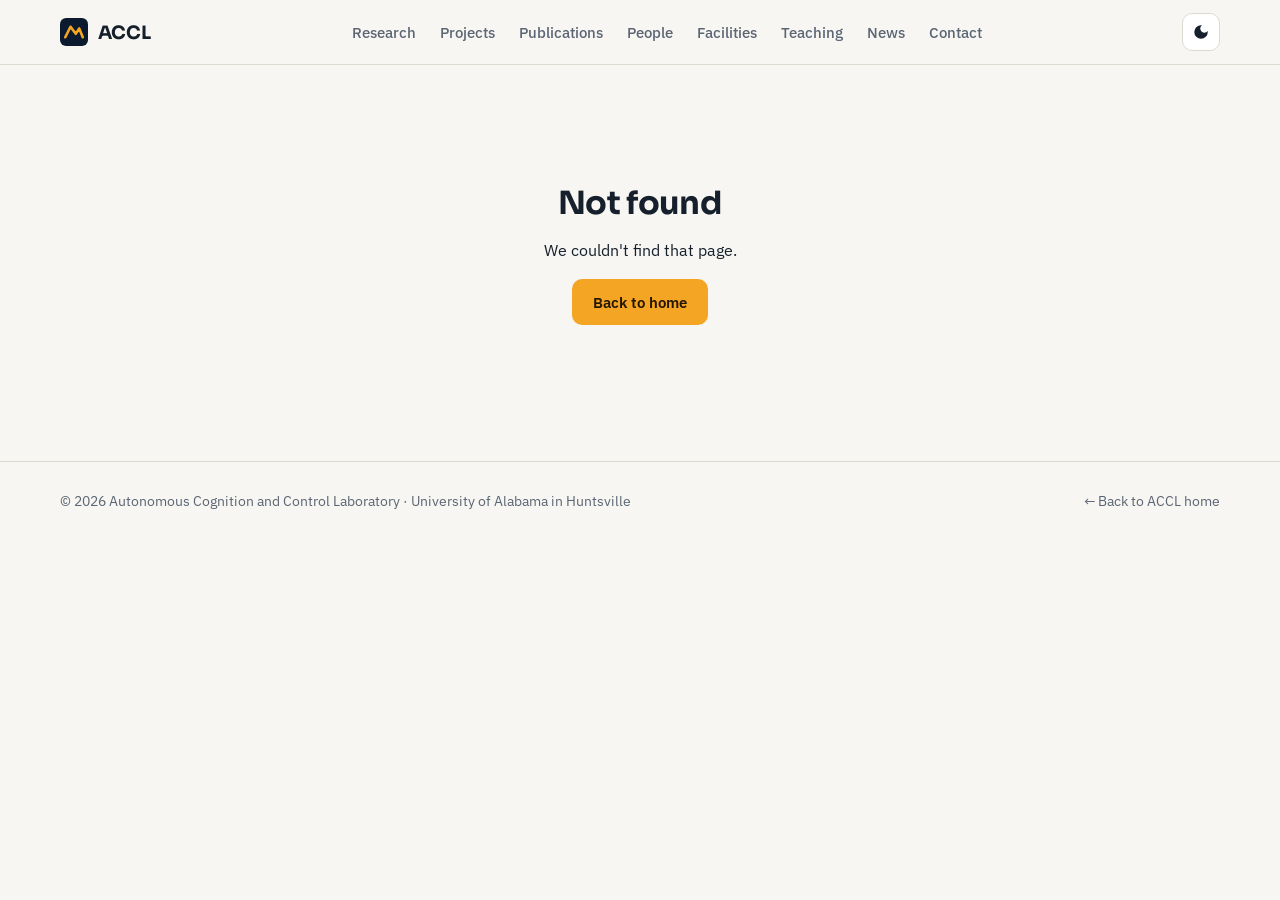
==== detail.html @ 90a5ded6 "Add files via upload" ====
<!doctype html>
<html lang="en">
<head>
  <meta charset="utf-8">
  <meta name="viewport" content="width=device-width, initial-scale=1">
  <title>ACCL</title>
  <meta name="description" content="Autonomous Cognition and Control Laboratory, University of Alabama in Huntsville.">
  <link rel="preconnect" href="https://fonts.googleapis.com">
  <link rel="preconnect" href="https://fonts.gstatic.com" crossorigin>
  <link href="https://fonts.googleapis.com/css2?family=Sora:wght@500;600;700&family=IBM+Plex+Sans:wght@400;500;600&family=IBM+Plex+Mono:wght@400;500&display=swap" rel="stylesheet">
  <link rel="stylesheet" href="css/style.css">
  <link rel="icon" href="data:image/svg+xml,%3Csvg xmlns='http://www.w3.org/2000/svg' viewBox='0 0 32 32'%3E%3Crect width='32' height='32' rx='7' fill='%230b1a2e'/%3E%3Cpath d='M6 22 L12 10 L18 18 L22 12 L26 22' stroke='%23f5a524' stroke-width='3' fill='none' stroke-linecap='round' stroke-linejoin='round'/%3E%3C/svg%3E">
</head>
<body>
  <header class="nav scrolled" id="nav">
    <div class="wrap nav-inner">
      <a href="index.html" class="brand" aria-label="ACCL home">
        <svg viewBox="0 0 32 32" width="28" height="28" aria-hidden="true"><rect width="32" height="32" rx="7" fill="currentColor" class="brand-bg"/><path d="M6 22 L12 10 L18 18 L22 12 L26 22" stroke="var(--signal)" stroke-width="3" fill="none" stroke-linecap="round" stroke-linejoin="round"/></svg>
        <span>ACCL</span>
      </a>
      <nav class="links" id="links" aria-label="Primary">
        <a href="index.html#research">Research</a>
        <a href="index.html#projects">Projects</a>
        <a href="index.html#publications">Publications</a>
        <a href="index.html#people">People</a>
        <a href="index.html#facilities">Facilities</a>
        <a href="index.html#teaching">Teaching</a>
        <a href="index.html#news">News</a>
        <a href="index.html#contact">Contact</a>
      </nav>
      <div class="nav-actions">
        <button class="icon-btn" id="theme-toggle" aria-label="Toggle dark mode">
          <svg viewBox="0 0 24 24" width="18" height="18"><path fill="currentColor" d="M12 3a9 9 0 1 0 9 9c0-.46-.04-.92-.1-1.36a5.39 5.39 0 0 1-4.4 2.26 5.4 5.4 0 0 1-3.14-9.8c-.44-.06-.9-.1-1.36-.1z"/></svg>
        </button>
        <button class="icon-btn menu-btn" id="menu-btn" aria-label="Open menu" aria-expanded="false">
          <svg viewBox="0 0 24 24" width="20" height="20"><path fill="currentColor" d="M3 6h18v2H3zm0 5h18v2H3zm0 5h18v2H3z"/></svg>
        </button>
      </div>
    </div>
  </header>

  <main id="detail"></main>

  <footer class="footer">
    <div class="wrap foot-inner">
      <span>© <span id="year"></span> Autonomous Cognition and Control Laboratory · University of Alabama in Huntsville</span>
      <a href="index.html">← Back to ACCL home</a>
    </div>
  </footer>

  <script src="js/detail.js"></script>
</body>
</html>
---- css/style.css ----
/* ===== Tokens ===== */
:root {
  --ink: #0b1a2e;
  --ink-2: #13263f;
  --bg: #f7f6f2;
  --bg-alt: #eeece5;
  --surface: #ffffff;
  --text: #16202c;
  --muted: #5b6573;
  --line: #dcd9d0;
  --brand: #0a5ea8;
  --brand-soft: #e3eef8;
  --signal: #f5a524;
  --ok: #1f8a5b;
  --radius: 14px;
  --shadow: 0 1px 2px rgba(11,26,46,.06), 0 8px 24px rgba(11,26,46,.06);
  --font-h: "Sora", system-ui, sans-serif;
  --font-b: "IBM Plex Sans", system-ui, sans-serif;
  --font-m: "IBM Plex Mono", ui-monospace, monospace;
  color-scheme: light;
}
@media (prefers-color-scheme: dark) {
  :root:not([data-theme="light"]) {
    --bg: #0c1522; --bg-alt: #101c2c; --surface: #142236; --text: #e7ecf2;
    --muted: #9aa7b8; --line: #23344b; --brand: #5eaaf0; --brand-soft: #16304d;
    --shadow: 0 1px 2px rgba(0,0,0,.3), 0 8px 24px rgba(0,0,0,.25);
    color-scheme: dark;
  }
}
:root[data-theme="dark"] {
  --bg: #0c1522; --bg-alt: #101c2c; --surface: #142236; --text: #e7ecf2;
  --muted: #9aa7b8; --line: #23344b; --brand: #5eaaf0; --brand-soft: #16304d;
  --shadow: 0 1px 2px rgba(0,0,0,.3), 0 8px 24px rgba(0,0,0,.25);
  color-scheme: dark;
}

/* ===== Base ===== */
*, *::before, *::after { box-sizing: border-box; }
html { scroll-behavior: smooth; scroll-padding-top: 72px; }
body { margin: 0; background: var(--bg); color: var(--text); font: 16px/1.6 var(--font-b); -webkit-font-smoothing: antialiased; }
h1, h2, h3 { font-family: var(--font-h); line-height: 1.15; letter-spacing: -.02em; margin: 0 0 .5em; }
h2 { font-size: clamp(1.8rem, 3.6vw, 2.6rem); }
h3 { font-size: 1.15rem; }
a { color: var(--brand); }
.mono { font-family: var(--font-m); }
.wrap { width: min(1160px, 100% - 32px); margin-inline: auto; }
.skip { position: absolute; left: -999px; }
.skip:focus { left: 16px; top: 16px; z-index: 100; background: var(--surface); padding: 8px 12px; }
:focus-visible { outline: 2px solid var(--signal); outline-offset: 2px; }

/* ===== Announcement ===== */
.announce { background: var(--signal); color: #241600; font-size: .9rem; padding: 8px 16px; display: flex; gap: 10px; align-items: center; justify-content: center; flex-wrap: wrap; text-align: center; }
.announce a { color: inherit; font-weight: 600; }
.pulse-dot { width: 8px; height: 8px; border-radius: 50%; background: #241600; animation: pulse 1.6s infinite; }
@keyframes pulse { 0%,100% { opacity: 1; transform: scale(1);} 50% { opacity: .35; transform: scale(1.5);} }

/* ===== Nav ===== */
.nav { position: sticky; top: 0; z-index: 50; background: color-mix(in srgb, var(--bg) 82%, transparent); backdrop-filter: blur(12px); border-bottom: 1px solid transparent; transition: border-color .2s; }
.nav.scrolled { border-bottom-color: var(--line); }
.nav-inner { display: flex; align-items: center; justify-content: space-between; height: 64px; }
.brand { display: flex; align-items: center; gap: 10px; text-decoration: none; color: var(--ink); font: 700 1.15rem var(--font-h); }
:root[data-theme="dark"] .brand, :root:not([data-theme="light"]) .brand { color: var(--text); }
.brand-bg { color: var(--ink); }
.links { display: flex; gap: 4px; }
.links a { color: var(--muted); text-decoration: none; padding: 8px 12px; border-radius: 8px; font-weight: 500; font-size: .95rem; transition: color .15s, background .15s; }
.links a:hover { color: var(--text); background: var(--bg-alt); }
.links a.active { color: var(--brand); background: var(--brand-soft); }
.nav-actions { display: flex; gap: 6px; }
.icon-btn { display: grid; place-items: center; width: 38px; height: 38px; border-radius: 10px; border: 1px solid var(--line); background: var(--surface); color: var(--text); cursor: pointer; }
.menu-btn { display: none; }
@media (max-width: 860px) {
  .menu-btn { display: grid; }
  .links { position: absolute; top: 64px; left: 0; right: 0; flex-direction: column; background: var(--surface); border-bottom: 1px solid var(--line); padding: 8px 16px 16px; display: none; }
  .links.open { display: flex; }
}

/* ===== Hero ===== */
.hero { position: relative; background: var(--ink); color: #e9eef5; overflow: hidden; padding: clamp(64px, 12vw, 128px) 0 56px; }
#net { position: absolute; inset: 0; width: 100%; height: 100%; opacity: .9; }
.hero::after { content: ""; position: absolute; inset: 0; background: radial-gradient(ellipse at 20% 40%, rgba(11,26,46,.85), rgba(11,26,46,.35) 60%, rgba(11,26,46,.1)); pointer-events: none; }
.hero-inner { position: relative; z-index: 1; }
.eyebrow { color: var(--signal); font-size: .85rem; letter-spacing: .06em; text-transform: uppercase; margin: 0 0 18px; }
.hero h1 { font-size: clamp(2.3rem, 6.4vw, 4.6rem); max-width: 14ch; color: #fff; }
.lede { font-size: clamp(1.05rem, 1.8vw, 1.25rem); max-width: 56ch; color: #b9c6d6; margin: 0 0 32px; }
.hero-cta { display: flex; gap: 12px; flex-wrap: wrap; }
.btn { display: inline-flex; align-items: center; gap: 8px; padding: 12px 20px; border-radius: 10px; font-weight: 600; text-decoration: none; border: 1px solid transparent; cursor: pointer; font: 600 .95rem var(--font-b); transition: transform .15s, background .15s; }
.btn:hover { transform: translateY(-1px); }
.btn.primary { background: var(--signal); color: #241600; }
.btn.ghost { border-color: currentColor; color: inherit; background: transparent; }
.hero .btn.ghost { color: #e9eef5; border-color: rgba(233,238,245,.35); }
.stats { display: grid; grid-template-columns: repeat(4, minmax(0,1fr)); gap: 16px; margin: 56px 0 0; max-width: 760px; }
.stats div { border-left: 2px solid var(--signal); padding-left: 14px; }
.stats dt { font: 700 clamp(1.6rem, 3.5vw, 2.3rem) var(--font-h); color: #fff; }
.stats dd { margin: 0; color: #9fb0c4; font-size: .85rem; }
@media (max-width: 600px) { .stats { grid-template-columns: repeat(2, 1fr); } }

/* ===== Sections ===== */
.section { padding: clamp(64px, 9vw, 112px) 0; }
.section.alt { background: var(--bg-alt); }
.section.dark { background: var(--ink); color: #e9eef5; }
.section.dark h2 { color: #fff; }
.kicker { color: var(--brand); font-size: .8rem; letter-spacing: .08em; text-transform: uppercase; margin: 0 0 12px; }
.section.dark .kicker { color: var(--signal); }
.section-sub { color: var(--muted); max-width: 60ch; margin: -4px 0 32px; }
.section.dark .section-sub { color: #9fb0c4; }
.body-lg { font-size: 1.12rem; color: var(--muted); max-width: 62ch; }
.sub-h { margin-top: 56px; }
.reveal { opacity: 0; transform: translateY(16px); transition: opacity .6s ease, transform .6s ease; }
.reveal.in { opacity: 1; transform: none; }
@media (prefers-reduced-motion: reduce) { .reveal { opacity: 1; transform: none; transition: none; } html { scroll-behavior: auto; } }

/* About */
.about-grid { display: grid; grid-template-columns: 1.6fr 1fr; gap: 48px; align-items: start; }
@media (max-width: 860px) { .about-grid { grid-template-columns: 1fr; } }
.themes { display: grid; gap: 16px; margin-top: 28px; }
.theme { background: var(--surface); border: 1px solid var(--line); border-radius: var(--radius); padding: 20px 22px; }
.theme h3 { margin-bottom: 6px; }
.theme p { margin: 0; color: var(--muted); }
.pi-card { background: var(--surface); border: 1px solid var(--line); border-radius: var(--radius); padding: 24px; box-shadow: var(--shadow); position: sticky; top: 88px; }
.avatar { width: 88px; height: 88px; border-radius: 50%; display: grid; place-items: center; font: 700 1.6rem var(--font-h); color: #fff; background: linear-gradient(135deg, var(--brand), var(--ink)); object-fit: cover; flex-shrink: 0; }
.pi-card .avatar { width: 96px; height: 96px; margin-bottom: 16px; }
.pi-card h3 { font-size: 1.3rem; margin-bottom: 2px; }
.pi-card .role { color: var(--muted); margin: 0 0 16px; font-size: .95rem; }
.pi-card ul { list-style: none; padding: 0; margin: 0 0 16px; font-size: .92rem; }
.pi-card li { padding: 6px 0; border-top: 1px solid var(--line); display: flex; gap: 10px; }
.pi-card li span:first-child { color: var(--muted); width: 56px; flex-shrink: 0; font-family: var(--font-m); font-size: .8rem; padding-top: 2px; }
.pill-links { display: flex; flex-wrap: wrap; gap: 8px; }
.pill-links a { font-size: .85rem; padding: 6px 12px; border-radius: 999px; background: var(--brand-soft); text-decoration: none; font-weight: 500; }

/* Research */
.area-tabs { display: flex; gap: 10px; flex-wrap: wrap; margin-bottom: 20px; }
.area-tab { display: flex; align-items: center; gap: 10px; padding: 12px 18px; border-radius: 12px; border: 1px solid var(--line); background: var(--surface); color: var(--text); cursor: pointer; font: 600 1rem var(--font-h); transition: border-color .15s, background .15s; }
.area-tab[aria-selected="true"] { border-color: var(--brand); background: var(--brand-soft); color: var(--brand); }
.area-tab svg { width: 22px; height: 22px; }
.area-panel { display: grid; grid-template-columns: 1fr 1.2fr; gap: 24px; background: var(--surface); border: 1px solid var(--line); border-radius: var(--radius); padding: 28px; min-height: 260px; }
@media (max-width: 860px) { .area-panel { grid-template-columns: 1fr; } }
.focus-list { list-style: none; padding: 0; margin: 0; counter-reset: f; }
.focus-list li { counter-increment: f; padding: 14px 0 14px 44px; border-bottom: 1px solid var(--line); position: relative; font-weight: 500; }
.focus-list li::before { content: counter(f, decimal-leading-zero); position: absolute; left: 0; top: 14px; font: 500 .8rem var(--font-m); color: var(--signal); background: var(--ink); padding: 2px 6px; border-radius: 5px; }
.related h4 { font: 500 .8rem var(--font-m); text-transform: uppercase; letter-spacing: .06em; color: var(--muted); margin: 0 0 10px; }
.related ul { list-style: none; padding: 0; margin: 0; display: grid; gap: 10px; }
.related li { font-size: .92rem; padding: 10px 12px; background: var(--bg-alt); border-radius: 10px; }
.related li small { display: block; color: var(--muted); }
.apps { display: grid; grid-template-columns: repeat(2, 1fr); gap: 16px; }
@media (max-width: 700px) { .apps { grid-template-columns: 1fr; } }
.app { background: var(--surface); border: 1px solid var(--line); border-radius: var(--radius); padding: 22px; border-top: 3px solid var(--signal); }
.app p { margin: 0; color: var(--muted); }

/* Publications */
.pub-head { display: flex; justify-content: space-between; align-items: baseline; gap: 16px; flex-wrap: wrap; }
.text-link { font-weight: 500; text-decoration: none; }
.pub-chart { display: flex; align-items: flex-end; gap: 4px; height: 110px; margin: 12px 0 28px; padding-bottom: 22px; position: relative; }
.bar { flex: 1; background: var(--brand-soft); border-radius: 4px 4px 0 0; position: relative; cursor: pointer; border: none; padding: 0; transition: background .15s; min-width: 0; }
.bar:hover, .bar.on { background: var(--brand); }
.bar span { position: absolute; bottom: -20px; left: 50%; transform: translateX(-50%); font: .65rem var(--font-m); color: var(--muted); white-space: nowrap; }
.bar .n { bottom: auto; top: -16px; opacity: 0; transition: opacity .15s; color: var(--text); }
.bar:hover .n, .bar.on .n { opacity: 1; }
@media (max-width: 600px) { .bar span:not(.n) { display: none; } .bar:nth-child(3n+1) span:not(.n) { display: block; } }
.pub-controls { display: flex; gap: 12px; flex-wrap: wrap; align-items: center; margin-bottom: 12px; }
.search { flex: 1 1 260px; display: flex; align-items: center; gap: 8px; background: var(--surface); border: 1px solid var(--line); border-radius: 10px; padding: 0 12px; color: var(--muted); }
.search input { border: 0; background: transparent; color: var(--text); font: inherit; padding: 11px 0; width: 100%; outline: none; }
select { font: inherit; padding: 10px 12px; border-radius: 10px; border: 1px solid var(--line); background: var(--surface); color: var(--text); }
.chips { display: flex; gap: 6px; flex-wrap: wrap; }
.chip { font: 500 .85rem var(--font-b); padding: 7px 12px; border-radius: 999px; border: 1px solid var(--line); background: var(--surface); color: var(--muted); cursor: pointer; }
.chip[aria-pressed="true"] { background: var(--ink); color: #fff; border-color: var(--ink); }
:root[data-theme="dark"] .chip[aria-pressed="true"] { background: var(--brand); border-color: var(--brand); color: #06121f; }
@media (prefers-color-scheme: dark) { :root:not([data-theme="light"]) .chip[aria-pressed="true"] { background: var(--brand); border-color: var(--brand); color: #06121f; } }
.chip .c { opacity: .6; margin-left: 4px; font-family: var(--font-m); font-size: .75rem; }
.result-count { color: var(--muted); font-size: .8rem; margin: 8px 0 16px; }
.pub-list { list-style: none; padding: 0; margin: 0; display: grid; gap: 10px; }
.pub { display: grid; grid-template-columns: 62px 1fr auto; gap: 16px; align-items: start; background: var(--surface); border: 1px solid var(--line); border-radius: 12px; padding: 16px 18px; animation: fadeIn .3s ease; }
@keyframes fadeIn { from { opacity: 0; transform: translateY(4px);} to { opacity: 1; transform: none; } }
.pub .yr { font: 600 .95rem var(--font-m); color: var(--brand); }
.pub .t { font-weight: 600; margin: 0 0 4px; }
.pub .a { color: var(--muted); font-size: .9rem; margin: 0; }
.pub .a b { color: var(--text); font-weight: 600; }
.pub .v { font-size: .9rem; margin: 2px 0 0; font-style: italic; }
.pub .tags { display: flex; gap: 6px; margin-top: 8px; flex-wrap: wrap; }
.tag { font: 500 .7rem var(--font-m); text-transform: uppercase; letter-spacing: .04em; padding: 3px 8px; border-radius: 5px; background: var(--bg-alt); color: var(--muted); }
.tag.status { background: #fff3dc; color: #8a5a00; }
@media (prefers-color-scheme: dark) { :root:not([data-theme="light"]) .tag.status { background: #3a2c0d; color: var(--signal); } }
:root[data-theme="dark"] .tag.status { background: #3a2c0d; color: var(--signal); }
.pub .go { align-self: center; width: 36px; height: 36px; display: grid; place-items: center; border-radius: 9px; border: 1px solid var(--line); text-decoration: none; }
.pub .go:hover { background: var(--brand-soft); }
@media (max-width: 600px) { .pub { grid-template-columns: 1fr auto; } .pub .yr { grid-column: 1 / -1; } }
mark { background: color-mix(in srgb, var(--signal) 40%, transparent); color: inherit; border-radius: 3px; padding: 0 2px; }
.more { margin: 20px auto 0; display: flex; }
.empty { text-align: center; color: var(--muted); padding: 40px; }

/* People */
.seg { display: inline-flex; background: var(--surface); border: 1px solid var(--line); border-radius: 12px; padding: 4px; margin-bottom: 28px; }
.seg button { border: 0; background: transparent; padding: 9px 16px; border-radius: 9px; font: 600 .92rem var(--font-b); color: var(--muted); cursor: pointer; }
.seg button[aria-selected="true"] { background: var(--ink); color: #fff; }
:root[data-theme="dark"] .seg button[aria-selected="true"] { background: var(--brand); color: #06121f; }
@media (prefers-color-scheme: dark) { :root:not([data-theme="light"]) .seg button[aria-selected="true"] { background: var(--brand); color: #06121f; } }
.people-grid { display: grid; grid-template-columns: repeat(auto-fill, minmax(260px, 1fr)); gap: 16px; }
.person { background: var(--surface); border: 1px solid var(--line); border-radius: var(--radius); padding: 22px; display: flex; flex-direction: column; gap: 4px; transition: transform .2s, box-shadow .2s; animation: fadeIn .35s ease; }
.person:hover { transform: translateY(-3px); box-shadow: var(--shadow); }
.person .avatar { width: 64px; height: 64px; font-size: 1.2rem; margin-bottom: 10px; }
.person h3 { margin: 0; font-size: 1.05rem; }
.person .lvl { color: var(--brand); font-weight: 600; font-size: .9rem; }
.person .prog { color: var(--muted); font-size: .85rem; }
.person .topic { font-size: .9rem; margin-top: 8px; padding-top: 10px; border-top: 1px solid var(--line); }
.person .when { font: .75rem var(--font-m); color: var(--muted); margin-top: auto; padding-top: 10px; }
.person .now { font-size: .85rem; background: var(--brand-soft); padding: 6px 10px; border-radius: 8px; margin-top: 8px; }

/* News */
.news-grid { display: grid; grid-template-columns: 1.7fr 1fr; gap: 48px; }
@media (max-width: 860px) { .news-grid { grid-template-columns: 1fr; } }
#news-tags { margin-bottom: 28px; }
.timeline { list-style: none; padding: 0; margin: 0; position: relative; }
.timeline::before { content: ""; position: absolute; left: 7px; top: 6px; bottom: 6px; width: 2px; background: var(--line); }
.timeline li { position: relative; padding: 0 0 22px 36px; animation: fadeIn .3s ease; }
.timeline li::before { content: ""; position: absolute; left: 0; top: 5px; width: 16px; height: 16px; border-radius: 50%; background: var(--bg); border: 3px solid var(--brand); }
.timeline li[data-tag="Funding"]::before { border-color: var(--ok); }
.timeline li[data-tag="Paper"]::before { border-color: var(--signal); }
.timeline .d { font: 500 .8rem var(--font-m); color: var(--muted); display: flex; gap: 10px; align-items: center; }
.timeline p { margin: 4px 0 0; }
.media { background: var(--surface); border: 1px solid var(--line); border-radius: var(--radius); padding: 24px; align-self: start; position: sticky; top: 88px; }
.media ul { list-style: none; padding: 0; margin: 0; }
.media li { border-top: 1px solid var(--line); }
.media a { display: block; padding: 12px 0; text-decoration: none; color: var(--text); font-size: .93rem; }
.media a:hover { color: var(--brand); }

/* Join */
.positions { display: grid; grid-template-columns: repeat(2, 1fr); gap: 20px; }
@media (max-width: 760px) { .positions { grid-template-columns: 1fr; } }
.position { background: var(--ink-2); border: 1px solid #23395a; border-radius: var(--radius); padding: 26px; }
.position h3 { color: #fff; font-size: 1.3rem; }
.position p { color: #b9c6d6; }
.position ul { padding-left: 18px; margin: 0; color: #d6dfea; }
.position li { margin: 6px 0; }
.position li::marker { color: var(--signal); }
.apply { margin-top: 28px; font-size: 1.05rem; }
.apply a { color: var(--signal); font-weight: 600; }

/* Contact */
.contact-grid { display: grid; grid-template-columns: 1fr 1fr; gap: 32px; align-items: stretch; }
@media (max-width: 760px) { .contact-grid { grid-template-columns: 1fr; } }
.contact-card { background: var(--surface); border: 1px solid var(--line); border-radius: var(--radius); padding: 28px; }
.contact-card dl { display: grid; grid-template-columns: 80px 1fr; gap: 12px; margin: 20px 0 0; }
.contact-card dt { font: 500 .8rem var(--font-m); color: var(--muted); text-transform: uppercase; padding-top: 3px; }
.contact-card dd { margin: 0; }
.map { border-radius: var(--radius); overflow: hidden; border: 1px solid var(--line); min-height: 300px; }
.map iframe { width: 100%; height: 100%; min-height: 300px; border: 0; display: block; }
.copy { margin-left: 6px; font: .75rem var(--font-m); border: 1px solid var(--line); background: transparent; color: var(--muted); border-radius: 6px; padding: 2px 8px; cursor: pointer; }

/* Footer */
.footer { border-top: 1px solid var(--line); padding: 28px 0; font-size: .88rem; color: var(--muted); }
.foot-inner { display: flex; justify-content: space-between; gap: 16px; flex-wrap: wrap; }
.footer a { color: var(--muted); text-decoration: none; }

/* ===== v2: nav width ===== */
@media (max-width: 1060px) {
  .menu-btn { display: grid; }
  .links { position: absolute; top: 64px; left: 0; right: 0; flex-direction: column; background: var(--surface); border-bottom: 1px solid var(--line); padding: 8px 16px 16px; display: none; }
  .links.open { display: flex; }
}
.links a { padding: 8px 10px; }

/* Shared */
.seg .c { opacity: .6; font-family: var(--font-m); font-size: .75rem; margin-left: 2px; }
.tag.rich { background: var(--brand-soft); color: var(--brand); }
.pub-title { color: inherit; text-decoration: none; }
.pub-title:hover { color: var(--brand); text-decoration: underline; }

/* Projects */
.proj-controls { display: flex; gap: 16px; flex-wrap: wrap; align-items: center; margin-bottom: 24px; }
.proj-controls .seg { margin: 0; }
.proj-grid { display: grid; grid-template-columns: repeat(auto-fill, minmax(330px, 1fr)); gap: 18px; }
@media (max-width: 420px) { .proj-grid { grid-template-columns: 1fr; } }
.proj { display: flex; flex-direction: column; background: var(--surface); border: 1px solid var(--line); border-radius: var(--radius); overflow: hidden; text-decoration: none; color: inherit; transition: transform .2s, box-shadow .2s, border-color .2s; animation: fadeIn .3s ease; }
.proj:hover { transform: translateY(-3px); box-shadow: var(--shadow); border-color: var(--brand); }
.proj-img { width: 100%; aspect-ratio: 16 / 7; object-fit: cover; display: block; }
.proj-img.ph { display: grid; place-items: center; background: linear-gradient(135deg, var(--ink), #1c3a63); color: var(--signal); }
.proj-img.ph[data-area="energy"] { background: linear-gradient(135deg, #0f2a22, #1f5a45); }
.proj-img.ph[data-area="ai"] { background: linear-gradient(135deg, #1d1638, #3b2d6e); }
.proj-img.ph[data-area="education"], .proj-img.ph[data-area="sensing"] { background: linear-gradient(135deg, #2b1a0c, #6a3d14); }
.proj-img.ph svg { width: 44px; height: 44px; opacity: .9; }
.proj-body { padding: 18px 20px 20px; display: flex; flex-direction: column; gap: 6px; flex: 1; }
.proj-meta { font: 500 .75rem var(--font-m); color: var(--muted); text-transform: uppercase; letter-spacing: .04em; display: flex; align-items: center; gap: 8px; }
.dot { width: 8px; height: 8px; border-radius: 50%; background: var(--muted); }
.dot.current { background: var(--ok); box-shadow: 0 0 0 3px color-mix(in srgb, var(--ok) 25%, transparent); }
.proj h3 { font-size: 1.05rem; margin: 2px 0 0; }
.proj .sponsor { margin: 0; color: var(--brand); font-weight: 500; font-size: .88rem; }
.proj .sum { margin: 4px 0 0; color: var(--muted); font-size: .9rem; display: -webkit-box; -webkit-line-clamp: 3; -webkit-box-orient: vertical; overflow: hidden; }
.more-link { margin-top: auto; padding-top: 10px; font-weight: 600; font-size: .9rem; color: var(--brand); }

/* Facilities */
.fac-grid { display: grid; grid-template-columns: repeat(2, 1fr); gap: 20px; align-items: start; }
@media (max-width: 860px) { .fac-grid { grid-template-columns: 1fr; } }
.fac { background: var(--surface); border: 1px solid var(--line); border-radius: var(--radius); padding: 24px; overflow: hidden; }
.fac-img { width: calc(100% + 48px); margin: -24px -24px 20px; aspect-ratio: 16/8; object-fit: cover; display: block; }
.fac h3 { font-size: 1.25rem; margin: 0; }
.fac-loc { color: var(--muted); font-size: .8rem; margin: 4px 0 0; }
.fac-sum { color: var(--muted); margin: 12px 0 16px; }
.equip { border-top: 1px solid var(--line); margin-bottom: 16px; }
.equip details { border-bottom: 1px solid var(--line); }
.equip summary { cursor: pointer; padding: 12px 0; font-weight: 600; font-size: .95rem; list-style: none; display: flex; align-items: center; gap: 8px; }
.equip summary::-webkit-details-marker { display: none; }
.equip summary::before { content: "+"; font: 500 1rem var(--font-m); color: var(--signal); width: 14px; }
.equip details[open] summary::before { content: "−"; }
.equip ul { margin: 0 0 12px 22px; padding: 0; color: var(--muted); font-size: .9rem; }
.equip li { margin: 3px 0; }

/* Teaching */
.teach-grid { display: grid; grid-template-columns: 1.7fr 1fr; gap: 48px; }
@media (max-width: 860px) { .teach-grid { grid-template-columns: 1fr; } }
.course-list { display: grid; gap: 10px; }
.course { display: grid; grid-template-columns: 130px 1fr; gap: 16px; background: var(--surface); border: 1px solid var(--line); border-radius: 12px; padding: 16px 18px; animation: fadeIn .3s ease; }
@media (max-width: 520px) { .course { grid-template-columns: 1fr; gap: 4px; } }
.course .code { color: var(--brand); font-weight: 500; font-size: .9rem; padding-top: 2px; }
.course h3 { font-size: 1rem; margin: 0; }
.course p { margin: 4px 0 0; color: var(--muted); font-size: .9rem; }
.course .tags { display: flex; gap: 6px; flex-wrap: wrap; margin-top: 8px; }
.side-stack { display: grid; gap: 20px; align-self: start; }
.side-stack .media { position: static; }
.side-item { border-top: 1px solid var(--line); padding: 12px 0; }
.side-item strong { font-size: .95rem; }
.side-item strong a { color: var(--text); text-decoration: none; }
.side-item p { margin: 4px 0 0; color: var(--muted); font-size: .88rem; }

/* ===== Detail page ===== */
.crumbs { font: .85rem var(--font-m); color: var(--muted); margin-bottom: 18px; }
.crumbs a { color: var(--muted); }
.d-hero { background: var(--ink); color: #e9eef5; padding: 56px 0 44px; }
.d-hero h1 { color: #fff; font-size: clamp(1.7rem, 4vw, 2.7rem); max-width: 30ch; }
.d-hero .crumbs, .d-hero .crumbs a { color: #9fb0c4; }
.d-meta { display: flex; gap: 10px 22px; flex-wrap: wrap; color: #b9c6d6; font-size: .95rem; margin-top: 8px; }
.d-meta b { color: #fff; font-weight: 600; }
.d-authors { color: #d6dfea; font-size: 1.02rem; margin: 6px 0 0; }
.d-authors b { color: var(--signal); }
.d-actions { display: flex; gap: 10px; flex-wrap: wrap; margin-top: 22px; }
.d-hero .btn.ghost { color: #e9eef5; border-color: rgba(233,238,245,.35); }
.d-body { display: grid; grid-template-columns: minmax(0, 1fr) 300px; gap: 48px; padding: 48px 0 80px; }
@media (max-width: 900px) { .d-body { grid-template-columns: 1fr; } }
.d-sec { margin-bottom: 44px; }
.d-sec h2 { font-size: 1.4rem; display: flex; align-items: center; gap: 10px; }
.d-sec h2::before { content: ""; width: 4px; height: 1.1em; background: var(--signal); border-radius: 2px; }
.prose { font-size: 1.05rem; max-width: 72ch; }
.prose p { margin: 0 0 1em; }
.d-list { padding-left: 20px; }
.d-list li { margin: 6px 0; }
.d-list li::marker { color: var(--signal); }
.figs { display: grid; grid-template-columns: repeat(auto-fill, minmax(260px, 1fr)); gap: 16px; }
.figs.one { grid-template-columns: 1fr; }
.fig { margin: 0; background: var(--surface); border: 1px solid var(--line); border-radius: 12px; overflow: hidden; }
.fig img { width: 100%; display: block; cursor: zoom-in; background: #fff; }
.fig figcaption { padding: 10px 14px; font-size: .88rem; color: var(--muted); }
.video { position: relative; aspect-ratio: 16/9; border-radius: 12px; overflow: hidden; background: #000; margin-bottom: 14px; }
.video iframe, .video video { position: absolute; inset: 0; width: 100%; height: 100%; border: 0; }
.d-side { display: grid; gap: 18px; align-self: start; position: sticky; top: 88px; }
.d-card { background: var(--surface); border: 1px solid var(--line); border-radius: var(--radius); padding: 20px; }
.d-card h3 { font: 500 .78rem var(--font-m); text-transform: uppercase; letter-spacing: .06em; color: var(--muted); margin-bottom: 10px; }
.d-card dl { margin: 0; display: grid; gap: 10px; }
.d-card dt { font: .72rem var(--font-m); color: var(--muted); text-transform: uppercase; }
.d-card dd { margin: 2px 0 0; font-size: .92rem; }
.d-card ul { list-style: none; margin: 0; padding: 0; }
.d-card li { padding: 8px 0; border-top: 1px solid var(--line); font-size: .9rem; }
.d-card li:first-child { border-top: 0; padding-top: 0; }
.d-card li small { display: block; color: var(--muted); }
pre.bib { background: var(--bg-alt); border: 1px solid var(--line); border-radius: 10px; padding: 14px; font: .8rem/1.5 var(--font-m); white-space: pre-wrap; word-break: break-word; margin: 0; }
.lightbox { position: fixed; inset: 0; background: rgba(5,10,18,.92); display: grid; place-items: center; z-index: 200; padding: 24px; cursor: zoom-out; }
.lightbox img { max-width: 100%; max-height: 88vh; border-radius: 8px; background: #fff; }
.lightbox p { color: #d6dfea; text-align: center; margin: 12px 0 0; }
.notfound { padding: 120px 0; text-align: center; }
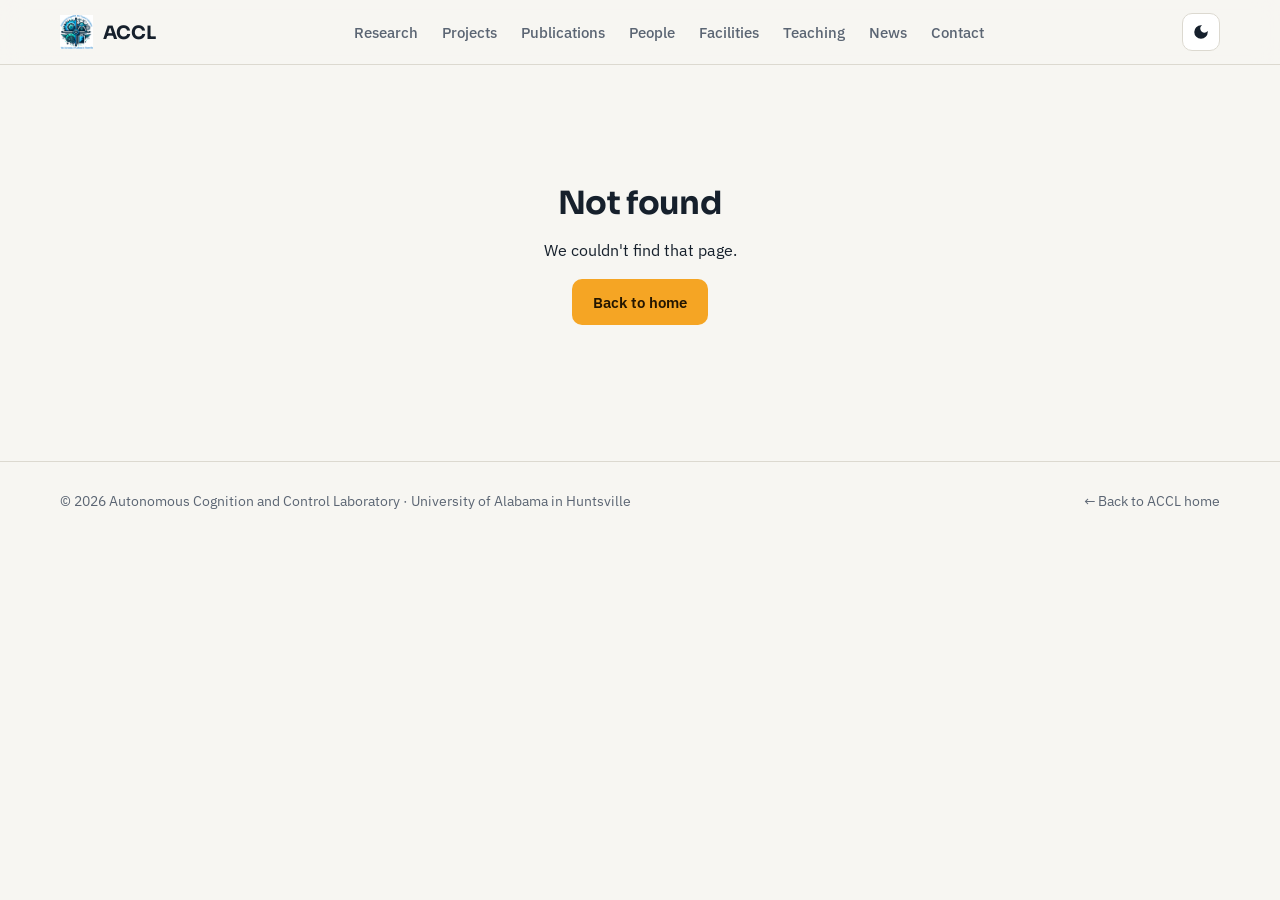
==== commit 09420915: "Replace SVG logo with image logo in detail.html" ====
--- a/detail.html
+++ b/detail.html
@@ -8,14 +8,14 @@
   <link rel="preconnect" href="https://fonts.googleapis.com">
   <link rel="preconnect" href="https://fonts.gstatic.com" crossorigin>
   <link href="https://fonts.googleapis.com/css2?family=Sora:wght@500;600;700&family=IBM+Plex+Sans:wght@400;500;600&family=IBM+Plex+Mono:wght@400;500&display=swap" rel="stylesheet">
-  <link rel="stylesheet" href="css/style.css">
-  <link rel="icon" href="data:image/svg+xml,%3Csvg xmlns='http://www.w3.org/2000/svg' viewBox='0 0 32 32'%3E%3Crect width='32' height='32' rx='7' fill='%230b1a2e'/%3E%3Cpath d='M6 22 L12 10 L18 18 L22 12 L26 22' stroke='%23f5a524' stroke-width='3' fill='none' stroke-linecap='round' stroke-linejoin='round'/%3E%3C/svg%3E">
+  <link rel="stylesheet" href="css/style.css?v=12">
+<link rel="icon" href="figures/logo.png">
 </head>
 <body>
   <header class="nav scrolled" id="nav">
     <div class="wrap nav-inner">
       <a href="index.html" class="brand" aria-label="ACCL home">
-        <svg viewBox="0 0 32 32" width="28" height="28" aria-hidden="true"><rect width="32" height="32" rx="7" fill="currentColor" class="brand-bg"/><path d="M6 22 L12 10 L18 18 L22 12 L26 22" stroke="var(--signal)" stroke-width="3" fill="none" stroke-linecap="round" stroke-linejoin="round"/></svg>
+        <img src="figures/logo.png" alt="ACCL logo" style="height:34px;width:auto;display:block">
         <span>ACCL</span>
       </a>
       <nav class="links" id="links" aria-label="Primary">
@@ -48,6 +48,7 @@
     </div>
   </footer>
 
-  <script src="js/detail.js"></script>
+  <script src="js/project-sims.js?v=12"></script>
+  <script src="js/detail.js?v=12"></script>
 </body>
 </html>
--- a/css/style.css
+++ b/css/style.css
@@ -364,3 +364,64 @@
 .lightbox img { max-width: 100%; max-height: 88vh; border-radius: 8px; background: #fff; }
 .lightbox p { color: #d6dfea; text-align: center; margin: 12px 0 0; }
 .notfound { padding: 120px 0; text-align: center; }
+
+/* ===== Featured publications ===== */
+.pub-featured { display: grid; gap: 14px; margin: 8px 0 28px; }
+.pub-featured:empty { display: none; }
+.feat-card { position: relative; display: flex; flex-direction: column; gap: 6px; padding: 24px 26px; border-radius: var(--radius); text-decoration: none; color: #e9eef5; background: radial-gradient(120% 140% at 100% 0%, #2a3f66 0%, var(--ink) 55%); border: 1px solid #2a4167; overflow: hidden; transition: transform .2s, box-shadow .2s; }
+.feat-card::after { content: attr(data-mark); position: absolute; right: 18px; bottom: -18px; font: 700 6.5rem/1 var(--font-h); color: rgba(245,165,36,.08); letter-spacing: -.04em; pointer-events: none; }
+.feat-card:hover { transform: translateY(-2px); box-shadow: 0 12px 32px rgba(11,26,46,.25); }
+.feat-label { color: var(--signal); font-size: .78rem; letter-spacing: .06em; text-transform: uppercase; }
+.feat-title { font: 600 clamp(1.1rem, 2.2vw, 1.4rem)/1.3 var(--font-h); color: #fff; max-width: 52ch; position: relative; z-index: 1; }
+.feat-meta { color: #b9c6d6; font-size: .92rem; position: relative; z-index: 1; }
+.feat-meta b { color: var(--signal); font-weight: 600; }
+.feat-go { color: var(--signal); font-weight: 600; font-size: .9rem; margin-top: 4px; }
+.pub.featured { border-color: var(--signal); box-shadow: inset 4px 0 0 var(--signal); }
+.star-badge { display: inline-block; font: 600 .72rem var(--font-m); text-transform: uppercase; letter-spacing: .04em; color: #6b4300; background: #fff1d6; border: 1px solid #f5c873; padding: 3px 9px; border-radius: 999px; margin-bottom: 6px; }
+.star-badge.on-dark { color: #241600; background: var(--signal); border-color: var(--signal); margin: 4px 0 2px; }
+:root[data-theme="dark"] .star-badge:not(.on-dark) { color: var(--signal); background: #3a2c0d; border-color: #6b4d12; }
+@media (prefers-color-scheme: dark) { :root:not([data-theme="light"]) .star-badge:not(.on-dark) { color: var(--signal); background: #3a2c0d; border-color: #6b4d12; } }
+.tag.hl { background: #fff1d6; color: #6b4300; }
+:root[data-theme="dark"] .tag.hl { background: #3a2c0d; color: var(--signal); }
+@media (prefers-color-scheme: dark) { :root:not([data-theme="light"]) .tag.hl { background: #3a2c0d; color: var(--signal); } }
+
+/* ===== Hero simulations ===== */
+.hero::after { background: radial-gradient(ellipse at 18% 45%, rgba(11,26,46,.92) 0%, rgba(11,26,46,.55) 42%, rgba(11,26,46,.05) 75%); }
+@media (max-width: 900px) { .hero::after { background: linear-gradient(180deg, rgba(11,26,46,.35), rgba(11,26,46,.8) 55%, rgba(11,26,46,.9)); } }
+#net { opacity: 1; }
+.dyn-caption { position: absolute; right: 0; bottom: 0; z-index: 2; width: 300px; display: flex; flex-direction: column; gap: 4px; padding: 14px 16px; border-radius: 12px; background: rgba(11,26,46,.55); border: 1px solid rgba(94,170,240,.22); backdrop-filter: blur(6px); }
+.dyn-kicker { font-size: .68rem; letter-spacing: .08em; text-transform: uppercase; color: var(--signal); display: flex; align-items: center; gap: 6px; }
+.dyn-kicker::before { content: ""; width: 6px; height: 6px; border-radius: 50%; background: #3ddc84; box-shadow: 0 0 0 3px rgba(61,220,132,.2); animation: pulse 1.6s infinite; }
+.dyn-name { font: 600 1rem var(--font-h); color: #fff; }
+.dyn-desc { font-size: .82rem; line-height: 1.45; color: #b9c6d6; }
+.dyn-link { font-size: .82rem; font-weight: 600; color: var(--signal); text-decoration: none; margin-top: 2px; }
+.dyn-link:hover { text-decoration: underline; }
+.dyn-dots { display: flex; gap: 6px; margin-top: 8px; }
+.dyn-dots button { width: 22px; height: 6px; border-radius: 3px; border: 0; padding: 0; background: rgba(233,238,245,.25); cursor: pointer; transition: background .2s, width .2s; }
+.dyn-dots button[aria-current="true"] { background: var(--signal); width: 34px; }
+.dyn-dots button:hover { background: rgba(233,238,245,.55); }
+@media (max-width: 1100px) { .dyn-caption { position: relative; width: auto; max-width: 420px; margin-top: 28px; } }
+@media (prefers-reduced-motion: reduce) { .dyn-kicker::before { animation: none; } }
+
+/* ===== Project concept simulations ===== */
+.sim-host { background: var(--ink); border-radius: var(--radius); overflow: hidden; border: 1px solid #23395a; color: #e9eef5; }
+.sim-head { padding: 18px 20px 6px; }
+.sim-head h3 { color: #fff; font-size: 1.1rem; margin: 0 0 6px; }
+.sim-head p { margin: 0; color: #b9c6d6; font-size: .92rem; line-height: 1.55; max-width: 78ch; }
+.sim-canvas { padding: 6px 8px 0; }
+.sim-canvas canvas { display: block; width: 100%; }
+.sim-ctrls { display: flex; flex-wrap: wrap; gap: 8px; align-items: center; padding: 10px 16px 16px; }
+.sim-ctrls button { font: 600 .82rem var(--font-b); padding: 7px 12px; border-radius: 8px; border: 1px solid rgba(233,238,245,.25); background: transparent; color: #e9eef5; cursor: pointer; }
+.sim-ctrls button:hover { border-color: rgba(233,238,245,.55); }
+.sim-ctrls button[aria-pressed="true"] { background: rgba(245,165,36,.16); border-color: var(--signal); color: var(--signal); }
+.sim-ctrls button[aria-pressed="false"] { opacity: .75; }
+.sim-badge { margin-left: auto; font: .72rem var(--font-m); color: #9fb0c4; display: flex; align-items: center; gap: 6px; }
+.sim-badge::before { content: ""; width: 6px; height: 6px; border-radius: 50%; background: #3ddc84; }
+@media (max-width: 640px) { .sim-badge { margin-left: 0; width: 100%; } }
+
+/* ===== Mini live simulations on project cards ===== */
+.proj-img.sim-mini { position: relative; aspect-ratio: 16 / 9; background: var(--ink); overflow: hidden; }
+.proj-img.sim-mini canvas { display: block; width: 100%; height: 100%; }
+.sim-mini-tag { position: absolute; left: 10px; bottom: 8px; font: 500 .66rem var(--font-m); letter-spacing: .06em; text-transform: uppercase; color: #e9eef5; background: rgba(11,26,46,.7); border: 1px solid rgba(94,170,240,.3); padding: 2px 8px 2px 18px; border-radius: 999px; }
+.sim-mini-tag::before { content: ""; position: absolute; left: 7px; top: 50%; width: 6px; height: 6px; margin-top: -3px; border-radius: 50%; background: #3ddc84; }
+.proj-img.ph[data-area="robotics"] { background: linear-gradient(135deg, #0f2a33, #1f5566); }
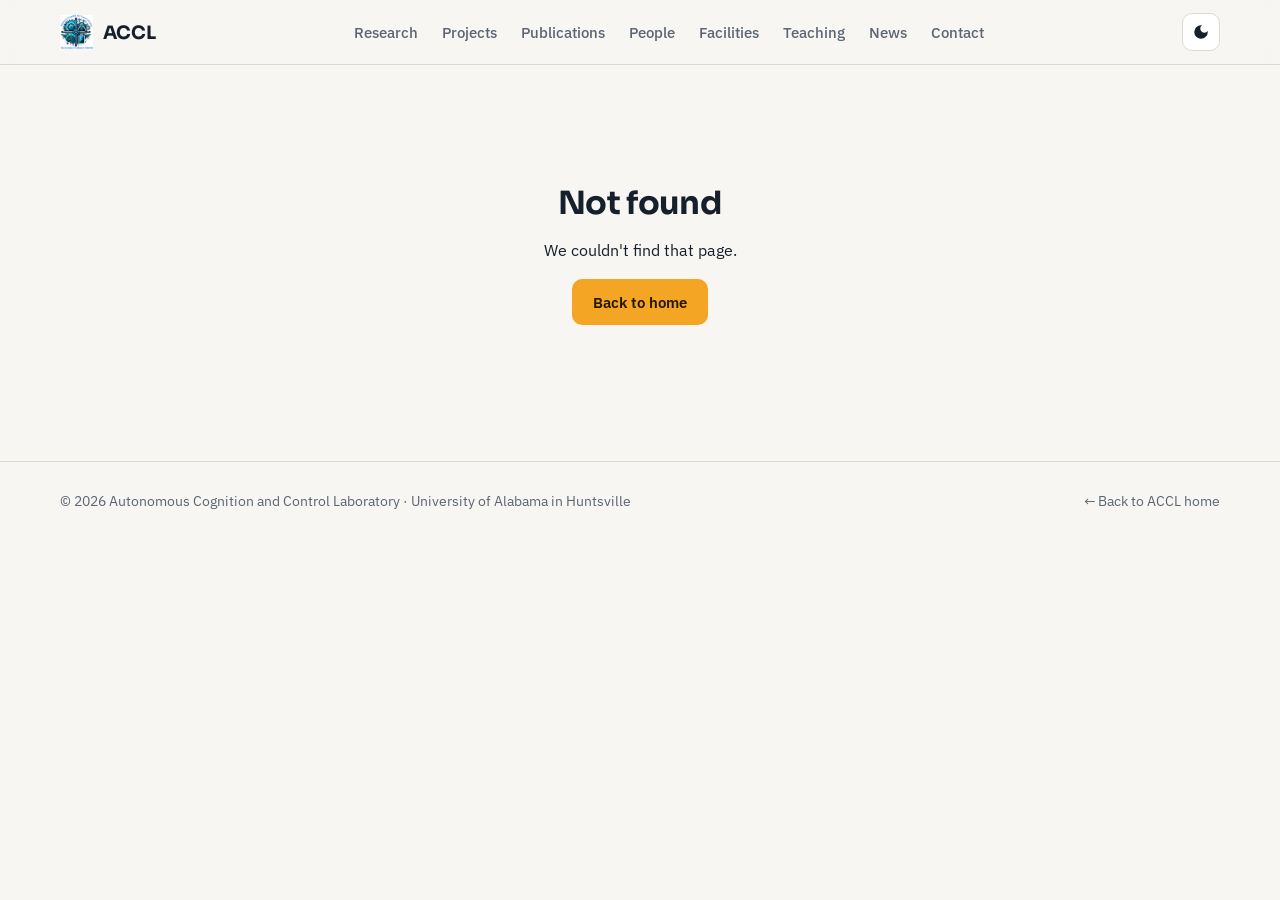
==== commit 9c6611a1: "Add files via upload" ====
--- a/detail.html
+++ b/detail.html
@@ -8,7 +8,7 @@
   <link rel="preconnect" href="https://fonts.googleapis.com">
   <link rel="preconnect" href="https://fonts.gstatic.com" crossorigin>
   <link href="https://fonts.googleapis.com/css2?family=Sora:wght@500;600;700&family=IBM+Plex+Sans:wght@400;500;600&family=IBM+Plex+Mono:wght@400;500&display=swap" rel="stylesheet">
-  <link rel="stylesheet" href="css/style.css?v=12">
+  <link rel="stylesheet" href="css/style.css?v=13">
 <link rel="icon" href="figures/logo.png">
 </head>
 <body>
@@ -48,7 +48,7 @@
     </div>
   </footer>
 
-  <script src="js/project-sims.js?v=12"></script>
-  <script src="js/detail.js?v=12"></script>
+  <script src="js/project-sims.js?v=13"></script>
+  <script src="js/detail.js?v=13"></script>
 </body>
 </html>
--- a/css/style.css
+++ b/css/style.css
@@ -36,6 +36,7 @@
 
 /* ===== Base ===== */
 *, *::before, *::after { box-sizing: border-box; }
+[hidden] { display: none !important; }   /* hidden elements stay hidden even if a rule sets display */
 html { scroll-behavior: smooth; scroll-padding-top: 72px; }
 body { margin: 0; background: var(--bg); color: var(--text); font: 16px/1.6 var(--font-b); -webkit-font-smoothing: antialiased; }
 h1, h2, h3 { font-family: var(--font-h); line-height: 1.15; letter-spacing: -.02em; margin: 0 0 .5em; }
